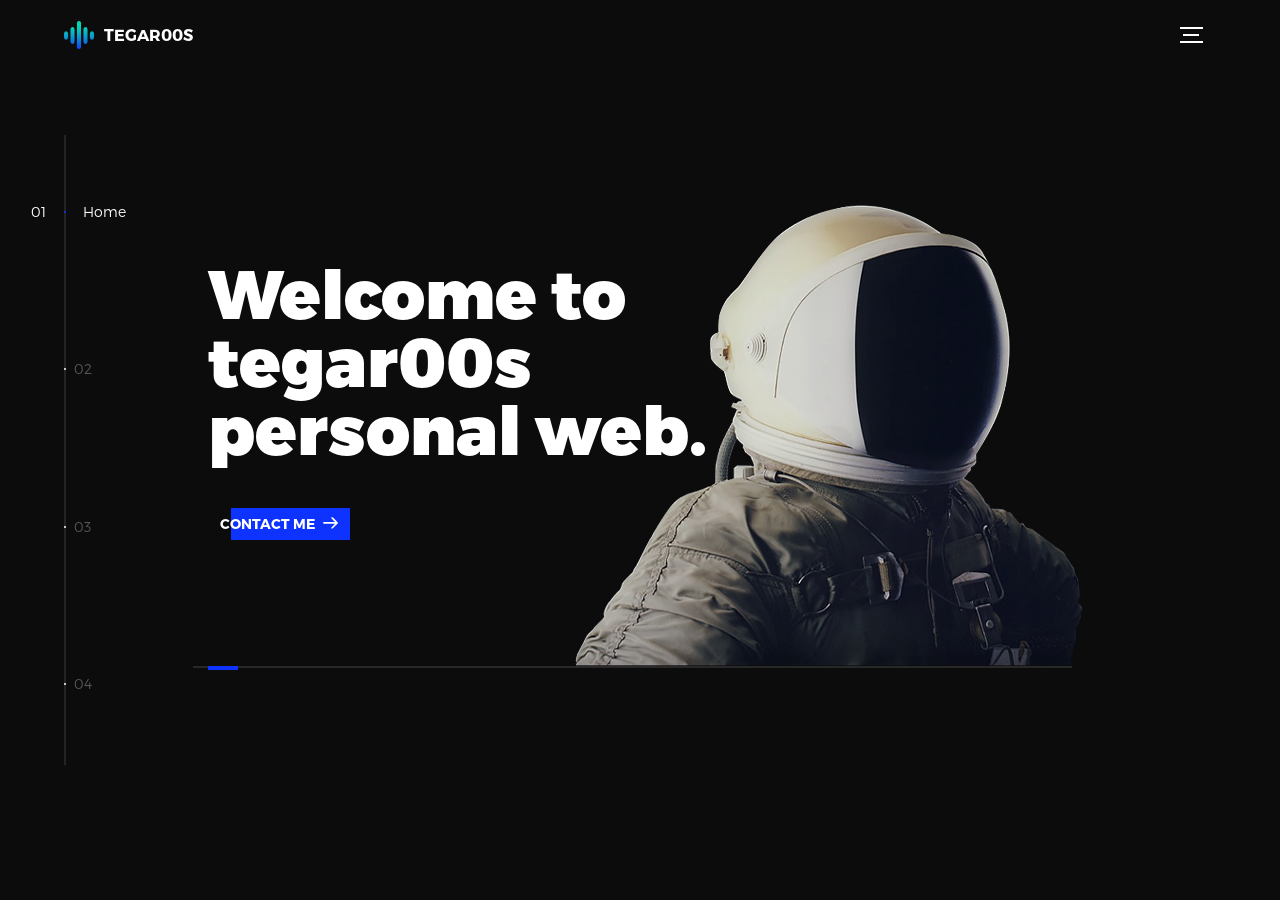
==== index.html @ 91a23f1c "fourth commit" ====
<!DOCTYPE html>
<html lang="en">
<head>
  <title>Tegar</title>
  <meta charset="utf-8">
  <meta name="viewport" content="width=device-width, initial-scale=1">
  <meta http-equiv="X-UA-Compatible" content="IE=edge">
  <meta name="description" content="HTML5 website template">
  <meta name="keywords" content="global, template, html, sass, jquery">
  <meta name="author" content="Bucky Maler">
  <link rel="stylesheet" href="assets/css/main.css">
</head>
<body>

<!-- notification for small viewports and landscape oriented smartphones -->
<div class="device-notification">
  <a class="device-notification--logo" href="#0">
    <img src="assets/img/logo.png" alt="Global">
    <p>tegar00s</p>
  </a>
  <p class="device-notification--message">This page will good showed if you orient your device to portrait or find a larger screen. You won't be disappointed.</p>
</div>

<div class="perspective effect-rotate-left">
  <div class="container"><div class="outer-nav--return"></div>
    <div id="viewport" class="l-viewport">
      <div class="l-wrapper">
        <header class="header">
          <a class="header--logo" href="#0">
            <img src="assets/img/logo.png" alt="Global">
            <p>tegar00s</p>
          </a>
          <div class="header--nav-toggle">
            <span></span>
          </div>
        </header>
        <nav class="l-side-nav">
          <ul class="side-nav">
            <li class="is-active"><span>Home</span></li>
            <li><span>About</span></li>
            <li><span>Portofoio</span></li>
            <li><span>Contact</span></li>
          </ul>
        </nav>
        <ul class="l-main-content main-content">
          <li class="l-section section section--is-active">
            <div class="intro">
              <div class="intro--banner">
                <h1>Welcome to<br>tegar00s<br>personal web.</h1>
                <button class="cta">Contact me
                  <svg version="1.1" id="Layer_1" xmlns="http://www.w3.org/2000/svg" xmlns:xlink="http://www.w3.org/1999/xlink" x="0px" y="0px" viewBox="0 0 150 118" style="enable-background:new 0 0 150 118;" xml:space="preserve">
                  <g transform="translate(0.000000,118.000000) scale(0.100000,-0.100000)">
                    <path d="M870,1167c-34-17-55-57-46-90c3-15,81-100,194-211l187-185l-565-1c-431,0-571-3-590-13c-55-28-64-94-18-137c21-20,33-20,597-20h575l-192-193C800,103,794,94,849,39c20-20,39-29,61-29c28,0,63,30,298,262c147,144,272,271,279,282c30,51,23,60-219,304C947,1180,926,1196,870,1167z"/>
                  </g>
                  </svg>
                  <span class="btn-background"></span>
                </button>
                <img src="assets/img/introduction-visual.png" alt="Welcome">
              </div>
            </div>
          </li>

          <li class="l-section section">
            <div class="about">
              <div class="about--banner">
                <h2>About Me</h2>
                <p>Hi 👋 <br>My Name is Tegar Sukma Hendrana<br>a fresh graduate and IT enthusiast<br>Now I'm in my first year as a Core Banking Operation in the Digital Banking Development and Operations division of a banking company<br>Here My qualifications:<br>▫️Python Programming for data<br>▫️SQL<br>▫️Linux System Administration<br>▫️Cloud Administration</p>
                <a href="https://www.linkedin.com/in/tegarsukmah/">Career Track
                  <span>
                    <svg version="1.1" id="Layer_1" xmlns="http://www.w3.org/2000/svg" xmlns:xlink="http://www.w3.org/1999/xlink" x="0px" y="0px" viewBox="0 0 150 118" style="enable-background:new 0 0 150 118;" xml:space="preserve">
                    <g transform="translate(0.000000,118.000000) scale(0.100000,-0.100000)">
                      <path d="M870,1167c-34-17-55-57-46-90c3-15,81-100,194-211l187-185l-565-1c-431,0-571-3-590-13c-55-28-64-94-18-137c21-20,33-20,597-20h575l-192-193C800,103,794,94,849,39c20-20,39-29,61-29c28,0,63,30,298,262c147,144,272,271,279,282c30,51,23,60-219,304C947,1180,926,1196,870,1167z"/>
                    </g>
                    </svg>
                  </span>
                </a>
                <img src="assets/img/about_me_1.PNG" width="545px" height="816px" alt="About Us">
              </div>
              <div class="about--options">
                <a href="#0">
                  <h3>Core Banking Operation at Digital Banking Development & Operations BRI</h3>
                </a>
              </div>
            </div>
          </li>

          <li class="l-section section">
            <div class="work">
              <h2>Portofolio</h2>
              <div class="work--lockup">
                <ul class="slider">
                  <li class="slider--item slider--item-left">
                    <a href="https://github.com/tegar00s">
                      <div class="slider--item-image">
                        <img src="assets/img/github.png" alt="Victory">
                      </div>
                      <p class="slider--item-title">Github</p>
                      <p class="slider--item-description">"Repositori source code."</p>
                    </a>
                  </li>
                  <li class="slider--item slider--item-center">
                    <a href="https://medium.com/@tegarshndrn">
                      <div class="slider--item-image">
                        <img src="assets/img/medium.jpg" alt="Metiew and Smith">
                      </div>
                      <p class="slider--item-title">Medium</p>
                      <p class="slider--item-description">"Personal blog."</p>
                    </a>
                  </li>
                  <li class="slider--item slider--item-right">
                    <a href="https://garuda.kemdikbud.go.id/documents/detail/3093199">
                      <div class="slider--item-image">
                        <img src="assets/img/garba_1.jpg" alt="Alex Nowak">
                      </div>
                      <p class="slider--item-title">Jurnal Ilmiah</p>
                      <p class="slider--item-description">"Karya Tulis."</p>
                    </a>
                  </li>
                </ul>
                <div class="slider--prev">
                  <svg version="1.1" id="Layer_1" xmlns="http://www.w3.org/2000/svg" xmlns:xlink="http://www.w3.org/1999/xlink" x="0px" y="0px"
                  viewBox="0 0 150 118" style="enable-background:new 0 0 150 118;" xml:space="preserve">
                  <g transform="translate(0.000000,118.000000) scale(0.100000,-0.100000)">
                    <path d="M561,1169C525,1155,10,640,3,612c-3-13,1-36,8-52c8-15,134-145,281-289C527,41,562,10,590,10c22,0,41,9,61,29
                    c55,55,49,64-163,278L296,510h575c564,0,576,0,597,20c46,43,37,109-18,137c-19,10-159,13-590,13l-565,1l182,180
                    c101,99,187,188,193,199c16,30,12,57-12,84C631,1174,595,1183,561,1169z"/>
                  </g>
                  </svg>
                </div>
                <div class="slider--next">
                  <svg version="1.1" id="Layer_1" xmlns="http://www.w3.org/2000/svg" xmlns:xlink="http://www.w3.org/1999/xlink" x="0px" y="0px" viewBox="0 0 150 118" style="enable-background:new 0 0 150 118;" xml:space="preserve">
                  <g transform="translate(0.000000,118.000000) scale(0.100000,-0.100000)">
                    <path d="M870,1167c-34-17-55-57-46-90c3-15,81-100,194-211l187-185l-565-1c-431,0-571-3-590-13c-55-28-64-94-18-137c21-20,33-20,597-20h575l-192-193C800,103,794,94,849,39c20-20,39-29,61-29c28,0,63,30,298,262c147,144,272,271,279,282c30,51,23,60-219,304C947,1180,926,1196,870,1167z"/>
                  </g>
                  </svg>
                </div>
              </div>
            </div>
          </li>

          <li class="l-section section">
            <div class="contact">
              <div class="contact--lockup">
                <div class="modal">
                  <div class="modal--information">
                    <p>Jakarta, Indonesia</p>
                  </div>
                  <ul class="modal--options">
                    <li><a href="mailto:ouremail@gmail.com">Email</a></li>
                    <li><a href="#0">linkedin</a></li>
                    <li><a href="#0">WhatsApp</a></li>

                  </ul>
                </div>
              </div>
            </div>
          </li>

        </ul>
      </div>
    </div>
  </div>
  <ul class="outer-nav">
    <li class="is-active">Home</li>
    <li>About</li>
    <li>Portofolio</li>
    <li>Contact</li>
  </ul>
</div>

<script src="https://ajax.googleapis.com/ajax/libs/jquery/2.2.4/jquery.min.js"></script>
<script>window.jQuery || document.write('<script src="assets/js/vendor/jquery-2.2.4.min.js"><\/script>')</script>
<script src="assets/js/functions-min.js"></script>
</body>
</html>
---- assets/css/main.css ----
@font-face{font-family:'Montserrat';src:url("fonts/Montserrat-Black.eot");src:local("☺"),url("fonts/Montserrat-Black.woff") format("woff"),url("fonts/Montserrat-Black.ttf") format("truetype"),url("fonts/Montserrat-Black.svg") format("svg");font-weight:900;font-style:normal}@font-face{font-family:'Montserrat';src:url("fonts/Montserrat-Bold.eot");src:local("☺"),url("fonts/Montserrat-Bold.woff") format("woff"),url("fonts/Montserrat-Bold.ttf") format("truetype"),url("fonts/Montserrat-Bold.svg") format("svg");font-weight:700;font-style:normal}@font-face{font-family:'Montserrat';src:url("fonts/Montserrat-Regular.eot");src:local("☺"),url("fonts/Montserrat-Regular.woff") format("woff"),url("fonts/Montserrat-Regular.ttf") format("truetype"),url("fonts/Montserrat-Regular.svg") format("svg");font-weight:400;font-style:normal}@font-face{font-family:'Montserrat';src:url("fonts/Montserrat-Light.eot");src:local("☺"),url("fonts/Montserrat-Light.woff") format("woff"),url("fonts/Montserrat-Light.ttf") format("truetype"),url("fonts/Montserrat-Light.svg") format("svg");font-weight:300;font-style:normal}/*! normalize.css v3.0.2 | MIT License | git.io/normalize */html{font-family:sans-serif;-ms-text-size-adjust:100%;-webkit-text-size-adjust:100%}body{margin:0}article,aside,details,figcaption,figure,footer,header,hgroup,main,menu,nav,section,summary{display:block}audio,canvas,progress,video{display:inline-block;vertical-align:baseline}audio:not([controls]){display:none;height:0}[hidden],template{display:none}a{background-color:transparent}a:active,a:hover{outline:0}abbr[title]{border-bottom:1px dotted}b,strong{font-weight:bold}dfn{font-style:italic}h1{font-size:2em;margin:0.67em 0}mark{background:#ff0;color:#000}small{font-size:80%}sub,sup{font-size:75%;line-height:0;position:relative;vertical-align:baseline}sup{top:-0.5em}sub{bottom:-0.25em}img{border:0}svg:not(:root){overflow:hidden}figure{margin:1em 40px}hr{box-sizing:content-box;height:0}pre{overflow:auto}code,kbd,pre,samp{font-family:monospace, monospace;font-size:1em}button,input,optgroup,select,textarea{color:inherit;font:inherit;margin:0}button{overflow:visible}button,select{text-transform:none}button,html input[type="button"],input[type="reset"],input[type="submit"]{-webkit-appearance:button;cursor:pointer}button[disabled],html input[disabled]{cursor:default}button::-moz-focus-inner,input::-moz-focus-inner{border:0;padding:0}input{line-height:normal}input[type="checkbox"],input[type="radio"]{box-sizing:border-box;padding:0}input[type="number"]::-webkit-inner-spin-button,input[type="number"]::-webkit-outer-spin-button{height:auto}input[type="search"]{-webkit-appearance:textfield;box-sizing:content-box}input[type="search"]::-webkit-search-cancel-button,input[type="search"]::-webkit-search-decoration{-webkit-appearance:none}fieldset{border:1px solid #c0c0c0;margin:0 2px;padding:0.35em 0.625em 0.75em}legend{border:0;padding:0}textarea{overflow:auto}optgroup{font-weight:bold}table{border-collapse:collapse;border-spacing:0}td,th{padding:0}::-moz-selection{background:#FFF498}::selection{background:#FFF498}::-moz-selection{background:#FFF498}img::-moz-selection{background:transparent}img::selection{background:transparent}img::-moz-selection{background:transparent}body{-webkit-tap-highlight-color:#FFF498}body{background-color:#0c0c0c;font-size:14px;line-height:1.6;font-family:"Montserrat",sans-serif;color:#fff;-webkit-font-smoothing:antialiased;-webkit-text-size-adjust:100%}.l-viewport{position:relative;width:100%;height:100vh;box-shadow:0 0 45px 5px rgba(0,0,0,0.85);overflow:hidden}.l-wrapper{position:relative;width:1440px;max-width:90%;height:100%;margin:0 auto}.l-side-nav{position:absolute;left:0;display:-webkit-box;display:-webkit-flex;display:-ms-flexbox;display:flex;height:100%;-webkit-box-align:center;-webkit-align-items:center;-ms-flex-align:center;align-items:center}.l-side-nav::before{content:"";position:absolute;top:50%;left:0;-webkit-transform:translateY(-50%);transform:translateY(-50%);width:2px;height:70%;max-height:750px;background-color:#555;opacity:.35;z-index:10}@media (max-width: 1180px){.l-side-nav{display:none}}.l-main-content{position:relative;width:100%;height:100%;margin:0;padding:0;list-style:none}.l-section{position:absolute;width:100%;height:100%}.device-notification{display:none;position:fixed;top:0;left:0;width:100%;height:100%;-webkit-box-orient:vertical;-webkit-box-direction:normal;-webkit-flex-direction:column;-ms-flex-direction:column;flex-direction:column;-webkit-box-align:center;-webkit-align-items:center;-ms-flex-align:center;-ms-grid-row-align:center;align-items:center;-webkit-box-pack:center;-webkit-justify-content:center;-ms-flex-pack:center;justify-content:center;background-color:#0c0c0c;z-index:12}.device-notification--logo{display:-webkit-box;display:-webkit-flex;display:-ms-flexbox;display:flex;-webkit-box-align:center;-webkit-align-items:center;-ms-flex-align:center;align-items:center;text-decoration:none;color:#fff}.device-notification--logo p{margin:0 0 0 10px;font-size:16px;font-weight:700;text-transform:uppercase}.device-notification--message{width:70%;margin:30px 0 0 0;font-weight:700;text-align:center}@media (max-width: 767px) and (min-width: 601px) and (max-height: 680px){.device-notification{display:-webkit-box;display:-webkit-flex;display:-ms-flexbox;display:flex}}@media (max-width: 600px) and (min-width: 480px) and (max-height: 580px){.device-notification{display:-webkit-box;display:-webkit-flex;display:-ms-flexbox;display:flex}}@media (max-width: 736px) and (min-width: 360px) and (orientation: landscape){.device-notification{display:-webkit-box;display:-webkit-flex;display:-ms-flexbox;display:flex}}@media(max-width: 359px){.device-notification{display:-webkit-box;display:-webkit-flex;display:-ms-flexbox;display:flex}}.section{opacity:0;visibility:hidden;-webkit-transition:opacity .4s ease-in-out,visibility 0s .4s;transition:opacity .4s ease-in-out,visibility 0s .4s}.section--is-active{opacity:1;visibility:visible;z-index:1;-webkit-transition:opacity .4s ease-in-out .4s;transition:opacity .4s ease-in-out .4s}.section--next{-webkit-transform:translateY(-45px);transform:translateY(-45px);-webkit-transition:-webkit-transform .4s ease-in-out;transition:-webkit-transform .4s ease-in-out;transition:transform .4s ease-in-out;transition:transform .4s ease-in-out, -webkit-transform .4s ease-in-out}.section--prev{-webkit-transform:translateY(45px);transform:translateY(45px);-webkit-transition:-webkit-transform .4s ease-in-out;transition:-webkit-transform .4s ease-in-out;transition:transform .4s ease-in-out;transition:transform .4s ease-in-out, -webkit-transform .4s ease-in-out}.header{position:absolute;top:0;left:0;display:-webkit-box;display:-webkit-flex;display:-ms-flexbox;display:flex;width:100%;height:70px;-webkit-box-align:center;-webkit-align-items:center;-ms-flex-align:center;align-items:center;-webkit-box-pack:justify;-webkit-justify-content:space-between;-ms-flex-pack:justify;justify-content:space-between;z-index:10}.header--logo{display:-webkit-box;display:-webkit-flex;display:-ms-flexbox;display:flex;-webkit-box-align:center;-webkit-align-items:center;-ms-flex-align:center;align-items:center;text-decoration:none;color:#fff}.header--logo p{margin:0 0 0 10px;font-size:16px;font-weight:700;text-transform:uppercase}.header--nav-toggle{display:-webkit-box;display:-webkit-flex;display:-ms-flexbox;display:flex;width:50px;height:50px;-webkit-box-orient:vertical;-webkit-box-direction:normal;-webkit-flex-direction:column;-ms-flex-direction:column;flex-direction:column;-webkit-box-align:center;-webkit-align-items:center;-ms-flex-align:center;align-items:center;-webkit-box-pack:center;-webkit-justify-content:center;-ms-flex-pack:center;justify-content:center;cursor:pointer}.header--nav-toggle span,.header--nav-toggle::before,.header--nav-toggle::after{content:"";position:relative;width:16px;height:2px;background-color:#fff}.header--nav-toggle::before{bottom:5px;width:23px}.header--nav-toggle::after{top:5px;width:23px}.header--cta{position:absolute;top:50%;left:50%;-webkit-transform:translate(-50%, -50%);transform:translate(-50%, -50%);padding:0 20px;line-height:30px;text-decoration:none;color:#fff;font-weight:700;text-transform:uppercase;background-color:#0f33ff;border:none;opacity:0;visibility:hidden;-webkit-transition:opacity .4s ease-in-out,visibility 0s .4s;transition:opacity .4s ease-in-out,visibility 0s .4s}.header--cta:focus{outline:none}.header--cta.is-active{opacity:1;visibility:visible;-webkit-transition:opacity .4s ease-in-out .4s;transition:opacity .4s ease-in-out .4s}@media (max-width: 767px){.header--cta{display:none}}.side-nav{position:relative;display:-webkit-box;display:-webkit-flex;display:-ms-flexbox;display:flex;width:100px;height:70%;max-height:750px;-webkit-box-orient:vertical;-webkit-box-direction:normal;-webkit-flex-direction:column;-ms-flex-direction:column;flex-direction:column;-webkit-justify-content:space-around;-ms-flex-pack:distribute;justify-content:space-around;margin:0;padding:0;list-style-position:inside;z-index:10}.side-nav>li{position:relative;top:-5px;color:#fff;font-size:6px;cursor:pointer}.side-nav>li span{position:relative;top:3px;left:10px;color:#fff;font-size:14px;font-weight:300;opacity:0;visibility:hidden}.side-nav>li::before{position:absolute;top:3px;left:10px;color:#555;font-size:14px;font-weight:300}.side-nav li:nth-child(1)::before{content:"01"}.side-nav li:nth-child(2)::before{content:"02"}.side-nav li:nth-child(3)::before{content:"03"}.side-nav li:nth-child(4)::before{content:"04"}.side-nav li:nth-child(5)::before{content:"05"}.side-nav li.is-active{color:#0f33ff;-webkit-transition:color .4s ease-in-out;transition:color .4s ease-in-out}.side-nav li.is-active span{opacity:1;visibility:visible;-webkit-transition:opacity .4s ease-in-out;transition:opacity .4s ease-in-out}.side-nav li.is-active::before{left:-33px;color:#fff}.intro{position:relative;display:-webkit-box;display:-webkit-flex;display:-ms-flexbox;display:flex;width:900px;max-width:75%;height:100%;-webkit-box-orient:vertical;-webkit-box-direction:normal;-webkit-flex-direction:column;-ms-flex-direction:column;flex-direction:column;-webkit-box-pack:center;-webkit-justify-content:center;-ms-flex-pack:center;justify-content:center;margin:0 auto}@media (max-width: 1180px){.intro{max-width:100%}}.intro--banner{position:relative;height:475px}.intro--banner::before{content:"";position:absolute;bottom:20px;left:-15px;right:0;height:2px;background-color:#282828}.intro--banner::after{content:"";position:absolute;bottom:18px;left:0;width:30px;height:4px;background-color:#0f33ff}.intro--banner h1{position:relative;font-size:68px;font-weight:900;line-height:1;z-index:1}.intro--banner button{position:relative;padding:5px 17px 5px 12px;font-weight:700;text-transform:uppercase;background-color:transparent;border:none}.intro--banner button .btn-background{position:absolute;top:0;left:23px;right:0;height:100%;background-color:#0f33ff;z-index:-1;-webkit-transition:left .2s ease-in-out;transition:left .2s ease-in-out}.intro--banner button:hover .btn-background{left:0}.intro--banner button:focus{outline:none}.intro--banner button svg{position:relative;left:5px;width:15px;fill:#fff}.intro--banner img{position:absolute;bottom:21px;right:-12px}.intro--options{display:-webkit-box;display:-webkit-flex;display:-ms-flexbox;display:flex;-webkit-box-pack:justify;-webkit-justify-content:space-between;-ms-flex-pack:justify;justify-content:space-between;margin:0;padding:0;list-style:none}.intro--options>a{max-width:250px;text-decoration:none;color:#282828;-webkit-transition:color .2s ease-in-out;transition:color .2s ease-in-out}.intro--options>a:hover{color:#fff}.intro--options h3{font-size:16px;text-transform:uppercase}.intro--options p{margin-bottom:0}@media (max-width: 900px){.intro--banner{height:380px}.intro--banner h1{font-size:55px}.intro--banner img{width:430px}.intro--options>a{margin-right:30px}.intro--options>a:last-child{margin-right:0}}@media (max-width: 767px){.intro--banner{height:305px}.intro--banner h1{font-size:44px}.intro--banner img{width:330px}.intro--options{display:block}.intro--options>a{display:block;max-width:100%;margin:0 0 30px 0}.intro--options>a:last-child{margin-bottom:0}}@media (max-width: 600px){.intro--banner{height:360px}.intro--banner h1{font-size:55px}.intro--banner img{display:none}}@media (max-width: 600px) and (max-height: 750px){.intro--banner{height:auto}.intro--banner::before,.intro--banner::after{display:none}.intro--banner h1{margin-top:0}.intro--options{display:none}}.work{position:relative;display:-webkit-box;display:-webkit-flex;display:-ms-flexbox;display:flex;width:960px;max-width:80%;height:100%;-webkit-box-orient:vertical;-webkit-box-direction:normal;-webkit-flex-direction:column;-ms-flex-direction:column;flex-direction:column;-webkit-box-pack:center;-webkit-justify-content:center;-ms-flex-pack:center;justify-content:center;margin:0 auto}@media (max-width: 1180px){.work{max-width:100%}}.work h2{margin:0 0 20px 0;font-size:30px;text-align:center}.work--lockup{position:relative}.work--lockup .slider{position:relative;display:-webkit-box;display:-webkit-flex;display:-ms-flexbox;display:flex;width:80%;margin:0 auto;padding:0;list-style:none}.work--lockup .slider--item{position:absolute;display:none;text-align:center}.work--lockup .slider--item a{text-decoration:none;color:#858585}.work--lockup .slider--item-title{margin-top:10px;font-size:12px;font-weight:700;text-transform:uppercase}.work--lockup .slider--item-description{display:none;max-width:250px;margin:0 auto}.work--lockup .slider--item-image{width:150px;height:150px;margin:0 auto;border-radius:50%;overflow:hidden}.work--lockup .slider--item-image img{width:100%}.work--lockup .slider--item-left{top:50%;left:0;-webkit-transform:translateY(-50%);transform:translateY(-50%);display:block}.work--lockup .slider--item-right{top:50%;right:0;-webkit-transform:translateY(-50%);transform:translateY(-50%);display:block}.work--lockup .slider--item-center{position:relative;top:30px;left:50%;-webkit-transform:translateX(-50%);transform:translateX(-50%);display:block}.work--lockup .slider--item-center a{color:#fff}.work--lockup .slider--item-center .slider--item-title{margin-top:25px;font-size:16px}.work--lockup .slider--item-center .slider--item-description{display:block}.work--lockup .slider--item-center .slider--item-image{width:300px;height:300px}.work--lockup .slider--next,.work--lockup .slider--prev{position:absolute;top:160px;display:-webkit-box;display:-webkit-flex;display:-ms-flexbox;display:flex;width:50px;height:50px;-webkit-box-align:center;-webkit-align-items:center;-ms-flex-align:center;align-items:center;-webkit-box-pack:center;-webkit-justify-content:center;-ms-flex-pack:center;justify-content:center;background-color:#282828;border-radius:50%;cursor:pointer}.work--lockup .slider--next svg,.work--lockup .slider--prev svg{width:20px;fill:#fff}.work--lockup .slider--next{right:0}.work--lockup .slider--prev{left:0}@media (max-width: 900px){.work--lockup .slider--item-image{width:120px;height:120px}.work--lockup .slider--item-center .slider--item-image{width:240px;height:240px}.work--lockup .slider--next,.work--lockup .slider--prev{top:130px}}@media (max-width: 767px){.work--lockup .slider{width:75%}.work--lockup .slider--item-image{width:90px;height:90px}.work--lockup .slider--item-center .slider--item-image{width:190px;height:190px}.work--lockup .slider--next,.work--lockup .slider--prev{top:105px}}@media (max-width: 600px){.work--lockup .slider{width:auto}.work--lockup .slider--item-left,.work--lockup .slider--item-right{display:none}}.about{position:relative;display:-webkit-box;display:-webkit-flex;display:-ms-flexbox;display:flex;width:900px;max-width:75%;height:100%;-webkit-box-orient:vertical;-webkit-box-direction:normal;-webkit-flex-direction:column;-ms-flex-direction:column;flex-direction:column;-webkit-box-pack:center;-webkit-justify-content:center;-ms-flex-pack:center;justify-content:center;margin:0 auto}@media (max-width: 1180px){.about{max-width:100%}}.about--banner{position:relative;height:475px}.about--banner::before{content:"";position:absolute;top:20px;left:200px;-webkit-transform:rotate(-25deg);transform:rotate(-25deg);border:5px solid #6d707e;border-right-color:transparent;border-bottom-color:transparent}.about--banner::after{content:"";position:absolute;top:75px;left:400px;-webkit-transform:rotate(45deg);transform:rotate(45deg);width:10px;height:10px;background-color:#6d707e}.about--banner h2{position:relative;margin-top:35px;font-size:68px;font-weight:900;line-height:1;z-index:1}.about--banner h2::before{content:"";position:absolute;top:60px;left:268px;width:30px;height:30px;background-color:#6d707e;border-radius:50%}.about--banner h2::after{content:"";position:absolute;top:255px;left:255px;width:10px;height:10px;background-color:#6d707e}.about--banner a{padding:5px 17px 5px 0;text-decoration:none;color:#fff;font-weight:700;text-transform:uppercase;background-color:transparent}.about--banner a:hover svg{left:10px}.about--banner a svg{position:relative;left:5px;width:15px;fill:#fff;-webkit-transition:left .2s ease-in-out;transition:left .2s ease-in-out}.about--banner img{position:absolute;bottom:-100px;right:-60px}.about--options{display:-webkit-box;display:-webkit-flex;display:-ms-flexbox;display:flex;max-width:1200px;-webkit-box-pack:justify;-webkit-justify-content:space-between;-ms-flex-pack:justify;justify-content:space-between;margin:0;padding:0;list-style:none}.about--options>a{position:relative;width:180px;height:90px;text-decoration:none;color:#fff;border:5px solid #6d707e;background-position:center;background-size:cover;background-repeat:no-repeat}.about--options>a:nth-child(1){background-image:url("../img/me_at_ddb_1.jpeg")}.about--options>a:hover h3{bottom:-90px}.about--options h3{position:absolute;bottom:-100px;left:0px;font-size:15px;text-transform:none;-webkit-transition:bottom .2s ease-in-out,left .2s ease-in-out;transition:bottom .2s ease-in-out,left .2s ease-in-out}@media (max-width: 767px){.about--banner{height:305px}.about--banner::before{top:0;left:125px}.about--banner::after{top:35px;left:260px}.about--banner h2{margin-top:10px;font-size:44px}.about--banner h2::before{top:28px;left:168px}.about--banner h2::after{top:163px;left:163px}.about--banner img{width:315px}}@media (max-width: 600px){.about--banner{height:auto}.about--banner::before{left:20px}.about--banner::after{left:310px}.about--banner h2{margin-top:0;font-size:55px}.about--banner h2::before{top:43px;left:214px}.about--banner h2::after{top:205px;left:205px}.about--banner img{display:none}.about--options{display:none}}.contact{position:fixed;top:0;left:0;width:100%;height:100%;background-color:url("../img/contact-visual.png");background-position:center;background-size:cover;background-repeat:no-repeat}.contact--lockup{position:relative;display:-webkit-box;display:-webkit-flex;display:-ms-flexbox;display:flex;width:900px;max-width:75%;height:100%;-webkit-box-align:center;-webkit-align-items:center;-ms-flex-align:center;align-items:center;-webkit-box-pack:end;-webkit-justify-content:flex-end;-ms-flex-pack:end;justify-content:flex-end;margin:0 auto}@media (max-width: 1180px){.contact--lockup{max-width:90%}}@media (max-width: 767px){.contact--lockup{-webkit-box-pack:center;-webkit-justify-content:center;-ms-flex-pack:center;justify-content:center}}.contact--lockup .modal{padding:45px 45px;text-align:center;background-color:#0c0c0c;box-shadow:0 0 30px 0 rgba(0,0,0,0.75)}.contact--lockup .modal--information p,.contact--lockup .modal--information a{display:block;margin:14px 0;text-decoration:none;color:#fff;font-weight:700}.contact--lockup .modal--information p{margin-top:0}.contact--lockup .modal--options{margin:0;padding:0;list-style:none}.contact--lockup .modal--options>li{width:130px;margin:0 auto 25px auto}.contact--lockup .modal--options li:nth-child(1){background-color:#1769ff}.contact--lockup .modal--options li:nth-child(2){background-color:#5f575a}.contact--lockup .modal--options li:nth-child(3){margin-bottom:0;background-color:#5f575a;text-transform:uppercase}.contact--lockup .modal--options a{display:block;width:100%;padding:8px 0;text-decoration:none;color:#fff;font-weight:700}.hire{position:relative;display:-webkit-box;display:-webkit-flex;display:-ms-flexbox;display:flex;width:700px;max-width:75%;height:100%;-webkit-box-orient:vertical;-webkit-box-direction:normal;-webkit-flex-direction:column;-ms-flex-direction:column;flex-direction:column;-webkit-box-pack:center;-webkit-justify-content:center;-ms-flex-pack:center;justify-content:center;margin:0 auto}@media (max-width: 1180px){.hire{max-width:100%}}.hire h2{margin:0 0 20px 0;font-size:30px;text-align:center}.work-request{display:-webkit-box;display:-webkit-flex;display:-ms-flexbox;display:flex;width:100%;-webkit-box-orient:vertical;-webkit-box-direction:normal;-webkit-flex-direction:column;-ms-flex-direction:column;flex-direction:column;-webkit-box-align:center;-webkit-align-items:center;-ms-flex-align:center;align-items:center;color:#fff}.work-request input[type="submit"]{width:400px;max-width:100%;line-height:50px;font-size:16px;font-weight:700;text-transform:uppercase;background-color:#0f33ff;border:none;border-radius:0}.work-request input[type="submit"]:focus{outline:none}.work-request--options{display:-webkit-box;display:-webkit-flex;display:-ms-flexbox;display:flex;width:100%;-webkit-box-orient:vertical;-webkit-box-direction:normal;-webkit-flex-direction:column;-ms-flex-direction:column;flex-direction:column;-webkit-box-align:center;-webkit-align-items:center;-ms-flex-align:center;align-items:center;margin:30px 0}.work-request--options .options-a{display:-webkit-box;display:-webkit-flex;display:-ms-flexbox;display:flex;width:100%;-webkit-box-pack:justify;-webkit-justify-content:space-between;-ms-flex-pack:justify;justify-content:space-between}.work-request--options .options-b{display:-webkit-box;display:-webkit-flex;display:-ms-flexbox;display:flex;width:72%;-webkit-flex-wrap:wrap;-ms-flex-wrap:wrap;flex-wrap:wrap;-webkit-justify-content:space-around;-ms-flex-pack:distribute;justify-content:space-around}.work-request--options label{display:block;width:200px;margin-bottom:30px;line-height:50px;font-size:16px;font-weight:700;text-align:center;border:2px solid #fff;cursor:pointer;-webkit-transition:background-color .2s ease-in-out,border-color .2s ease-in-out;transition:background-color .2s ease-in-out,border-color .2s ease-in-out}.work-request--options label svg{position:relative;left:-5px;width:0;fill:#fff;-webkit-transition:width .2s ease-in-out;transition:width .2s ease-in-out}.work-request--options input[type="checkbox"]{display:none}.work-request--options input[type="checkbox"]:checked+label{background-color:#0f33ff;border-color:#0f33ff}.work-request--options input[type="checkbox"]:checked+label svg{width:15px}.work-request--information{display:-webkit-box;display:-webkit-flex;display:-ms-flexbox;display:flex;width:100%;-webkit-box-pack:justify;-webkit-justify-content:space-between;-ms-flex-pack:justify;justify-content:space-between;margin-bottom:60px}.work-request--information .information-name,.work-request--information .information-email{position:relative;width:45%;height:50px;font-size:30px;font-weight:300}.work-request--information input[type="text"],.work-request--information input[type="email"]{width:100%;padding:0 0 5px 0;background-color:transparent;border:none;border-bottom:1px solid #fff;border-radius:0}.work-request--information input[type="text"]:focus,.work-request--information input[type="email"]:focus{outline:none;background-color:#0c0c0c}.work-request--information label{position:absolute;top:0;left:0;pointer-events:none;-webkit-transition:top .2s ease-in-out,font-size .2s ease-in-out;transition:top .2s ease-in-out,font-size .2s ease-in-out}.work-request--information input:focus+label,.work-request--information input.has-value+label{top:-15px;font-size:14px}@media (max-width: 767px){.work-request--options{-webkit-box-orient:horizontal;-webkit-box-direction:normal;-webkit-flex-direction:row;-ms-flex-direction:row;flex-direction:row;-webkit-justify-content:space-around;-ms-flex-pack:distribute;justify-content:space-around}.work-request--options .options-a,.work-request--options .options-b{display:block;width:auto}}@media (max-width: 600px){.work-request--options{margin:20px 0}}@media (max-width: 600px) and (max-width: 415px){.work-request--options{-webkit-box-pack:justify;-webkit-justify-content:space-between;-ms-flex-pack:justify;justify-content:space-between}}@media (max-width: 600px){.work-request--options label{width:150px;margin-bottom:15px;font-size:14px}.work-request--options input[type="checkbox"]:checked+label svg{width:12px}.work-request--information{margin-bottom:30px}.work-request--information .information-name,.work-request--information .information-email{height:40px;font-size:24px}}.perspective{position:relative;width:100%;height:100%;overflow:hidden}.perspective--modalview{position:fixed;-webkit-perspective:1500px;perspective:1500px}.container{position:relative;-webkit-transform:translateZ(0) translateX(0) rotateY(0deg);transform:translateZ(0) translateX(0) rotateY(0deg);min-height:100%;outline:30px solid #0f33ff;-webkit-transition:-webkit-transform .4s;transition:-webkit-transform .4s;transition:transform .4s;transition:transform .4s, -webkit-transform .4s}.modalview .container{position:absolute;width:100%;height:100%;overflow:hidden;-webkit-backface-visibility:hidden;backface-visibility:hidden}.effect-rotate-left .container{-webkit-transform-origin:0% 50%;transform-origin:0% 50%;-webkit-transition:-webkit-transform .4s;transition:-webkit-transform .4s;transition:transform .4s;transition:transform .4s, -webkit-transform .4s}.effect-rotate-left--animate .container{-webkit-transform:translateZ(-1800px) translateX(-50%) rotateY(45deg);transform:translateZ(-1800px) translateX(-50%) rotateY(45deg);outline:30px solid #0f33ff}.outer-nav{position:absolute;top:50%;left:55%;-webkit-transform:translateY(-50%);transform:translateY(-50%);-webkit-transform-style:preserve-3d;transform-style:preserve-3d;margin:0;padding:0;list-style:none;text-align:center;visibility:hidden;-webkit-transition:visibility 0s .2s;transition:visibility 0s .2s}.outer-nav.is-vis{visibility:visible}.outer-nav--return{position:absolute;top:0;left:0;width:100%;height:100%;display:none;cursor:pointer;z-index:11}.outer-nav--return.is-vis{display:block}.outer-nav>li{-webkit-transform-style:preserve-3d;transform-style:preserve-3d;-webkit-transform:translateX(350px) translateZ(-1000px);transform:translateX(350px) translateZ(-1000px);font-size:55px;font-weight:900;opacity:0;cursor:pointer;-webkit-transition:opacity .2s,-webkit-transform .2s;transition:opacity .2s,-webkit-transform .2s;transition:transform .2s,opacity .2s;transition:transform .2s,opacity .2s,-webkit-transform .2s}.outer-nav>li.is-vis{-webkit-transform:translateX(0) translateZ(0);transform:translateX(0) translateZ(0);opacity:1;-webkit-transition:opacity .4s,-webkit-transform .4s;transition:opacity .4s,-webkit-transform .4s;transition:transform .4s,opacity .4s;transition:transform .4s,opacity .4s,-webkit-transform .4s}.outer-nav>li::before{content:"";position:absolute;top:50%;left:50%;-webkit-transform:translate(-50%, -25%);transform:translate(-50%, -25%);width:110%;height:15px;opacity:0;background-color:#0f33ff}.outer-nav>li.is-active::before{opacity:1}@media (max-width: 767px){.outer-nav>li{font-size:44px}}@media (max-width: 600px){.outer-nav>li{font-size:34px}}.outer-nav li.is-vis:nth-child(2){-webkit-transition-delay:.04s;transition-delay:.04s}.outer-nav li.is-vis:nth-child(3){-webkit-transition-delay:.08s;transition-delay:.08s}.outer-nav li.is-vis:nth-child(4){-webkit-transition-delay:.12s;transition-delay:.12s}.outer-nav li.is-vis:nth-child(5){-webkit-transition-delay:.16s;transition-delay:.16s}
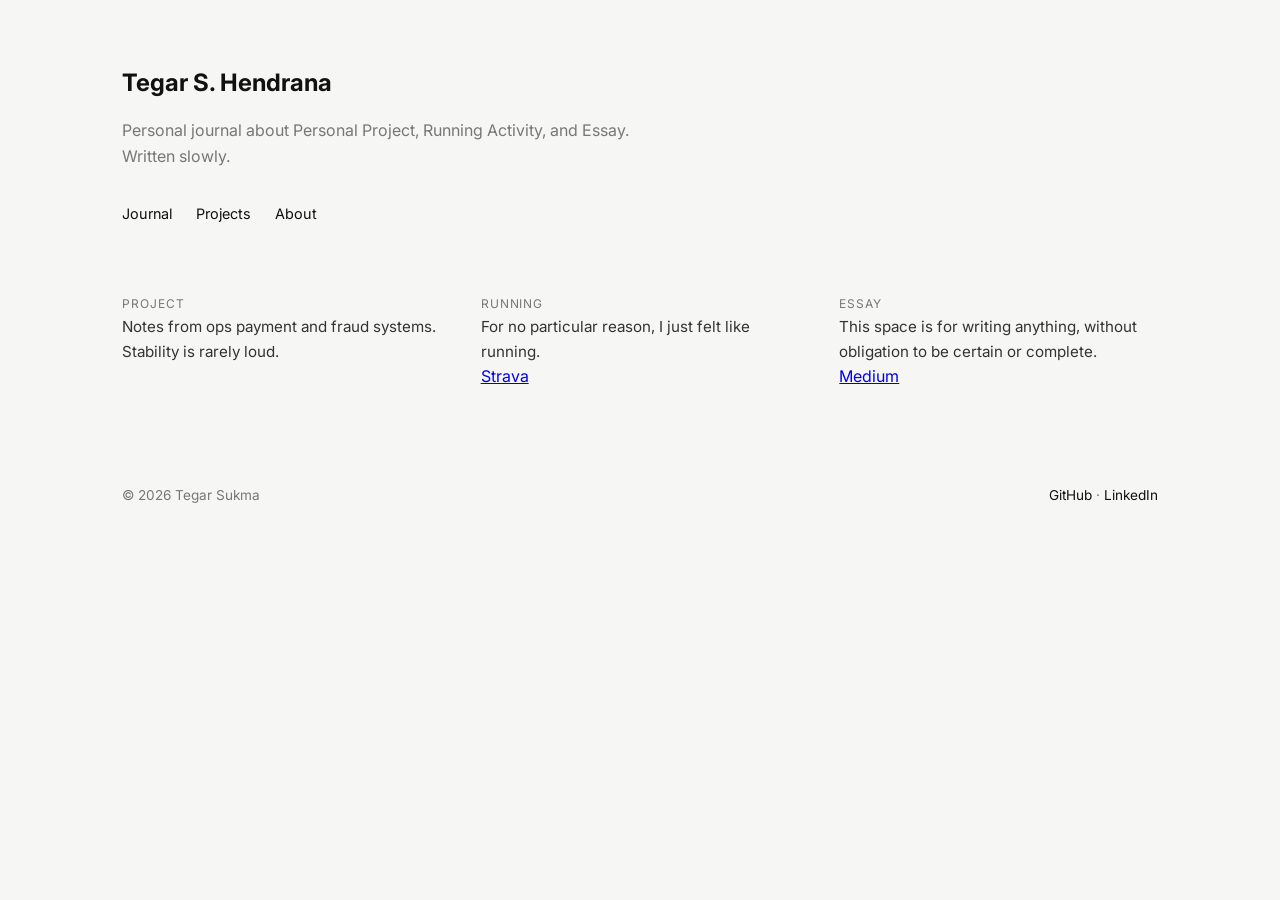
==== commit ac2f16fa: "Update design page" ====
--- a/index.html
+++ b/index.html
@@ -1,175 +1,166 @@
 <!DOCTYPE html>
 <html lang="en">
 <head>
-  <title>Tegar</title>
-  <meta charset="utf-8">
-  <meta name="viewport" content="width=device-width, initial-scale=1">
-  <meta http-equiv="X-UA-Compatible" content="IE=edge">
-  <meta name="description" content="HTML5 website template">
-  <meta name="keywords" content="global, template, html, sass, jquery">
-  <meta name="author" content="Bucky Maler">
-  <link rel="stylesheet" href="assets/css/main.css">
+  <meta charset="UTF-8" />
+  <meta name="viewport" content="width=device-width, initial-scale=1.0" />
+  <title>Tegar — Journal</title>
+  <link rel="preconnect" href="https://fonts.googleapis.com">
+  <link rel="preconnect" href="https://fonts.gstatic.com" crossorigin>
+  <link href="https://fonts.googleapis.com/css2?family=Inter:wght@300;400;600&family=Playfair+Display:wght@400;600&display=swap" rel="stylesheet">
+  <style>
+    :root {
+      --bg: #f6f6f4;
+      --fg: #111;
+      --muted: #777;
+      --accent: #000;
+    }
+
+    * {
+      box-sizing: border-box;
+      margin: 0;
+      padding: 0;
+    }
+
+    body {
+      font-family: Inter, system-ui, sans-serif;
+      background: var(--bg);
+      color: var(--fg);
+      line-height: 1.6;
+    }
+
+    header {
+      padding: 4rem 2rem 2rem;
+      max-width: 1100px;
+      margin: auto;
+    }
+
+    header h1 {
+      font-family: 'Playfair Display', serif;
+      font-size: 3rem;
+      font-weight: 600;
+      letter-spacing: -0.02em;
+    }
+
+    header p {
+      margin-top: 1rem;
+      color: var(--muted);
+      max-width: 520px;
+    }
+
+    nav {
+      margin-top: 2rem;
+      display: flex;
+      gap: 1.5rem;
+      font-size: 0.9rem;
+    }
+
+    nav a {
+      text-decoration: none;
+      color: var(--fg);
+      border-bottom: 1px solid transparent;
+    }
+
+    nav a:hover {
+      border-color: var(--fg);
+    }
+
+    main {
+      max-width: 1100px;
+      margin: auto;
+      padding: 2rem;
+      display: grid;
+      grid-template-columns: repeat(auto-fit, minmax(280px, 1fr));
+      gap: 2.5rem;
+    }
+
+    article {
+      background: transparent;
+    }
+
+    article span {
+      font-size: 0.75rem;
+      color: var(--muted);
+      letter-spacing: 0.08em;
+      text-transform: uppercase;
+    }
+
+    article h2 {
+      font-family: 'Playfair Display', serif;
+      font-size: 1.6rem;
+      margin: 0.6rem 0;
+    }
+
+    article p {
+      color: #333;
+      font-size: 0.95rem;
+    }
+
+    footer {
+      max-width: 1100px;
+      margin: 4rem auto 2rem;
+      padding: 0 2rem;
+      font-size: 0.85rem;
+      color: var(--muted);
+      display: flex;
+      justify-content: space-between;
+      flex-wrap: wrap;
+      gap: 1rem;
+    }
+
+    footer a {
+      color: var(--fg);
+      text-decoration: none;
+    }
+
+    footer a:hover {
+      text-decoration: underline;
+    }
+
+    @media (max-width: 600px) {
+      header h1 {
+        font-size: 2.2rem;
+      }
+    }
+  </style>
 </head>
 <body>
 
-<!-- notification for small viewports and landscape oriented smartphones -->
-<div class="device-notification">
-  <a class="device-notification--logo" href="#0">
-    <img src="assets/img/logo.png" alt="Global">
-    <p>tegar00s</p>
-  </a>
-  <p class="device-notification--message">This page will good showed if you orient your device to portrait or find a larger screen. You won't be disappointed.</p>
-</div>
+  <header>
+    <h2>Tegar S. Hendrana</h2>
+    <p>Personal journal about Personal Project, Running Activity, and Essay. Written slowly.</p>
+    <nav>
+      <a href="#">Journal</a>
+      <a href="#">Projects</a>
+      <a href="#">About</a>
+    </nav>
+  </header>
 
-<div class="perspective effect-rotate-left">
-  <div class="container"><div class="outer-nav--return"></div>
-    <div id="viewport" class="l-viewport">
-      <div class="l-wrapper">
-        <header class="header">
-          <a class="header--logo" href="#0">
-            <img src="assets/img/logo.png" alt="Global">
-            <p>tegar00s</p>
-          </a>
-          <div class="header--nav-toggle">
-            <span></span>
-          </div>
-        </header>
-        <nav class="l-side-nav">
-          <ul class="side-nav">
-            <li class="is-active"><span>Home</span></li>
-            <li><span>About</span></li>
-            <li><span>Portofoio</span></li>
-            <li><span>Contact</span></li>
-          </ul>
-        </nav>
-        <ul class="l-main-content main-content">
-          <li class="l-section section section--is-active">
-            <div class="intro">
-              <div class="intro--banner">
-                <h1>Welcome to<br>tegar00s<br>personal web.</h1>
-                <button class="cta">Contact me
-                  <svg version="1.1" id="Layer_1" xmlns="http://www.w3.org/2000/svg" xmlns:xlink="http://www.w3.org/1999/xlink" x="0px" y="0px" viewBox="0 0 150 118" style="enable-background:new 0 0 150 118;" xml:space="preserve">
-                  <g transform="translate(0.000000,118.000000) scale(0.100000,-0.100000)">
-                    <path d="M870,1167c-34-17-55-57-46-90c3-15,81-100,194-211l187-185l-565-1c-431,0-571-3-590-13c-55-28-64-94-18-137c21-20,33-20,597-20h575l-192-193C800,103,794,94,849,39c20-20,39-29,61-29c28,0,63,30,298,262c147,144,272,271,279,282c30,51,23,60-219,304C947,1180,926,1196,870,1167z"/>
-                  </g>
-                  </svg>
-                  <span class="btn-background"></span>
-                </button>
-                <img src="assets/img/introduction-visual.png" alt="Welcome">
-              </div>
-            </div>
-          </li>
+  <main>
+    <article>
+      <span>Project</span>
+      <p>Notes from ops payment and fraud systems. Stability is rarely loud.</p>
+    </article>
 
-          <li class="l-section section">
-            <div class="about">
-              <div class="about--banner">
-                <h2>About Me</h2>
-                <p>Hi 👋 <br>My Name is Tegar Sukma Hendrana<br>a fresh graduate and IT enthusiast<br>Now I'm in my first year as a Core Banking Operation in the Digital Banking Development and Operations division of a banking company<br>Here My qualifications:<br>▫️Python Programming for data<br>▫️SQL<br>▫️Linux System Administration<br>▫️Cloud Administration</p>
-                <a href="https://www.linkedin.com/in/tegarsukmah/">Career Track
-                  <span>
-                    <svg version="1.1" id="Layer_1" xmlns="http://www.w3.org/2000/svg" xmlns:xlink="http://www.w3.org/1999/xlink" x="0px" y="0px" viewBox="0 0 150 118" style="enable-background:new 0 0 150 118;" xml:space="preserve">
-                    <g transform="translate(0.000000,118.000000) scale(0.100000,-0.100000)">
-                      <path d="M870,1167c-34-17-55-57-46-90c3-15,81-100,194-211l187-185l-565-1c-431,0-571-3-590-13c-55-28-64-94-18-137c21-20,33-20,597-20h575l-192-193C800,103,794,94,849,39c20-20,39-29,61-29c28,0,63,30,298,262c147,144,272,271,279,282c30,51,23,60-219,304C947,1180,926,1196,870,1167z"/>
-                    </g>
-                    </svg>
-                  </span>
-                </a>
-                <img src="assets/img/about_me_1.PNG" width="545px" height="816px" alt="About Us">
-              </div>
-              <div class="about--options">
-                <a href="#0">
-                  <h3>Core Banking Operation at Digital Banking Development & Operations BRI</h3>
-                </a>
-              </div>
-            </div>
-          </li>
+    <article>
+      <span>Running</span>
+      <p>For no particular reason, I just felt like running.</p>
+      <a href="https://strava.app.link/UaxoAJURYZb">Strava</a>
+    </article>
 
-          <li class="l-section section">
-            <div class="work">
-              <h2>Portofolio</h2>
-              <div class="work--lockup">
-                <ul class="slider">
-                  <li class="slider--item slider--item-left">
-                    <a href="https://github.com/tegar00s">
-                      <div class="slider--item-image">
-                        <img src="assets/img/github.png" alt="Victory">
-                      </div>
-                      <p class="slider--item-title">Github</p>
-                      <p class="slider--item-description">"Repositori source code."</p>
-                    </a>
-                  </li>
-                  <li class="slider--item slider--item-center">
-                    <a href="https://medium.com/@tegarshndrn">
-                      <div class="slider--item-image">
-                        <img src="assets/img/medium.jpg" alt="Metiew and Smith">
-                      </div>
-                      <p class="slider--item-title">Medium</p>
-                      <p class="slider--item-description">"Personal blog."</p>
-                    </a>
-                  </li>
-                  <li class="slider--item slider--item-right">
-                    <a href="https://garuda.kemdikbud.go.id/documents/detail/3093199">
-                      <div class="slider--item-image">
-                        <img src="assets/img/garba_1.jpg" alt="Alex Nowak">
-                      </div>
-                      <p class="slider--item-title">Jurnal Ilmiah</p>
-                      <p class="slider--item-description">"Karya Tulis."</p>
-                    </a>
-                  </li>
-                </ul>
-                <div class="slider--prev">
-                  <svg version="1.1" id="Layer_1" xmlns="http://www.w3.org/2000/svg" xmlns:xlink="http://www.w3.org/1999/xlink" x="0px" y="0px"
-                  viewBox="0 0 150 118" style="enable-background:new 0 0 150 118;" xml:space="preserve">
-                  <g transform="translate(0.000000,118.000000) scale(0.100000,-0.100000)">
-                    <path d="M561,1169C525,1155,10,640,3,612c-3-13,1-36,8-52c8-15,134-145,281-289C527,41,562,10,590,10c22,0,41,9,61,29
-                    c55,55,49,64-163,278L296,510h575c564,0,576,0,597,20c46,43,37,109-18,137c-19,10-159,13-590,13l-565,1l182,180
-                    c101,99,187,188,193,199c16,30,12,57-12,84C631,1174,595,1183,561,1169z"/>
-                  </g>
-                  </svg>
-                </div>
-                <div class="slider--next">
-                  <svg version="1.1" id="Layer_1" xmlns="http://www.w3.org/2000/svg" xmlns:xlink="http://www.w3.org/1999/xlink" x="0px" y="0px" viewBox="0 0 150 118" style="enable-background:new 0 0 150 118;" xml:space="preserve">
-                  <g transform="translate(0.000000,118.000000) scale(0.100000,-0.100000)">
-                    <path d="M870,1167c-34-17-55-57-46-90c3-15,81-100,194-211l187-185l-565-1c-431,0-571-3-590-13c-55-28-64-94-18-137c21-20,33-20,597-20h575l-192-193C800,103,794,94,849,39c20-20,39-29,61-29c28,0,63,30,298,262c147,144,272,271,279,282c30,51,23,60-219,304C947,1180,926,1196,870,1167z"/>
-                  </g>
-                  </svg>
-                </div>
-              </div>
-            </div>
-          </li>
+    <article>
+      <span>Essay</span>
+      <p>This space is for writing anything, without obligation to be certain or complete.</p>
+      <a href="https://medium.com/@tegarshndrn">Medium</a>
+    </article>
+  </main>
 
-          <li class="l-section section">
-            <div class="contact">
-              <div class="contact--lockup">
-                <div class="modal">
-                  <div class="modal--information">
-                    <p>Jakarta, Indonesia</p>
-                  </div>
-                  <ul class="modal--options">
-                    <li><a href="mailto:ouremail@gmail.com">Email</a></li>
-                    <li><a href="#0">linkedin</a></li>
-                    <li><a href="#0">WhatsApp</a></li>
+  <footer>
+    <div>© 2026 Tegar Sukma</div>
+    <div>
+      <a href="https://github.com/yourusername">GitHub</a> ·
+      <a href="https://linkedin.com">LinkedIn</a>
+    </div>
+  </footer>
 
-                  </ul>
-                </div>
-              </div>
-            </div>
-          </li>
-
-        </ul>
-      </div>
-    </div>
-  </div>
-  <ul class="outer-nav">
-    <li class="is-active">Home</li>
-    <li>About</li>
-    <li>Portofolio</li>
-    <li>Contact</li>
-  </ul>
-</div>
-
-<script src="https://ajax.googleapis.com/ajax/libs/jquery/2.2.4/jquery.min.js"></script>
-<script>window.jQuery || document.write('<script src="assets/js/vendor/jquery-2.2.4.min.js"><\/script>')</script>
-<script src="assets/js/functions-min.js"></script>
 </body>
 </html>
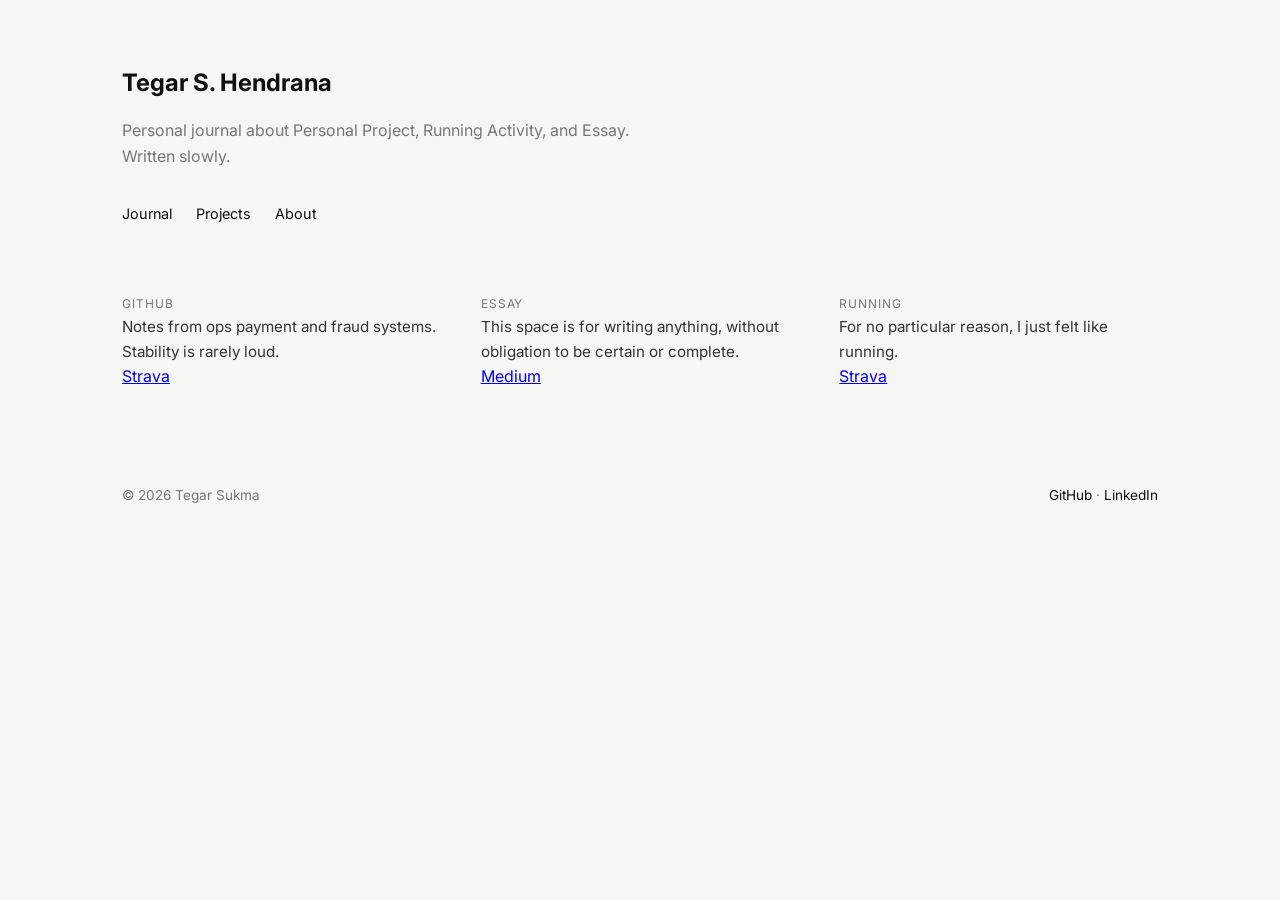
==== commit c7178c2c: "add content" ====
--- a/index.html
+++ b/index.html
@@ -137,8 +137,15 @@
 
   <main>
     <article>
-      <span>Project</span>
+      <span>GitHub</span>
       <p>Notes from ops payment and fraud systems. Stability is rarely loud.</p>
+      <a href="https://github.com/tegar00s">Strava</a>
+    </article>
+
+    <article>
+      <span>Essay</span>
+      <p>This space is for writing anything, without obligation to be certain or complete.</p>
+      <a href="https://medium.com/@tegarshndrn">Medium</a>
     </article>
 
     <article>
@@ -147,11 +154,6 @@
       <a href="https://strava.app.link/UaxoAJURYZb">Strava</a>
     </article>
 
-    <article>
-      <span>Essay</span>
-      <p>This space is for writing anything, without obligation to be certain or complete.</p>
-      <a href="https://medium.com/@tegarshndrn">Medium</a>
-    </article>
   </main>
 
   <footer>
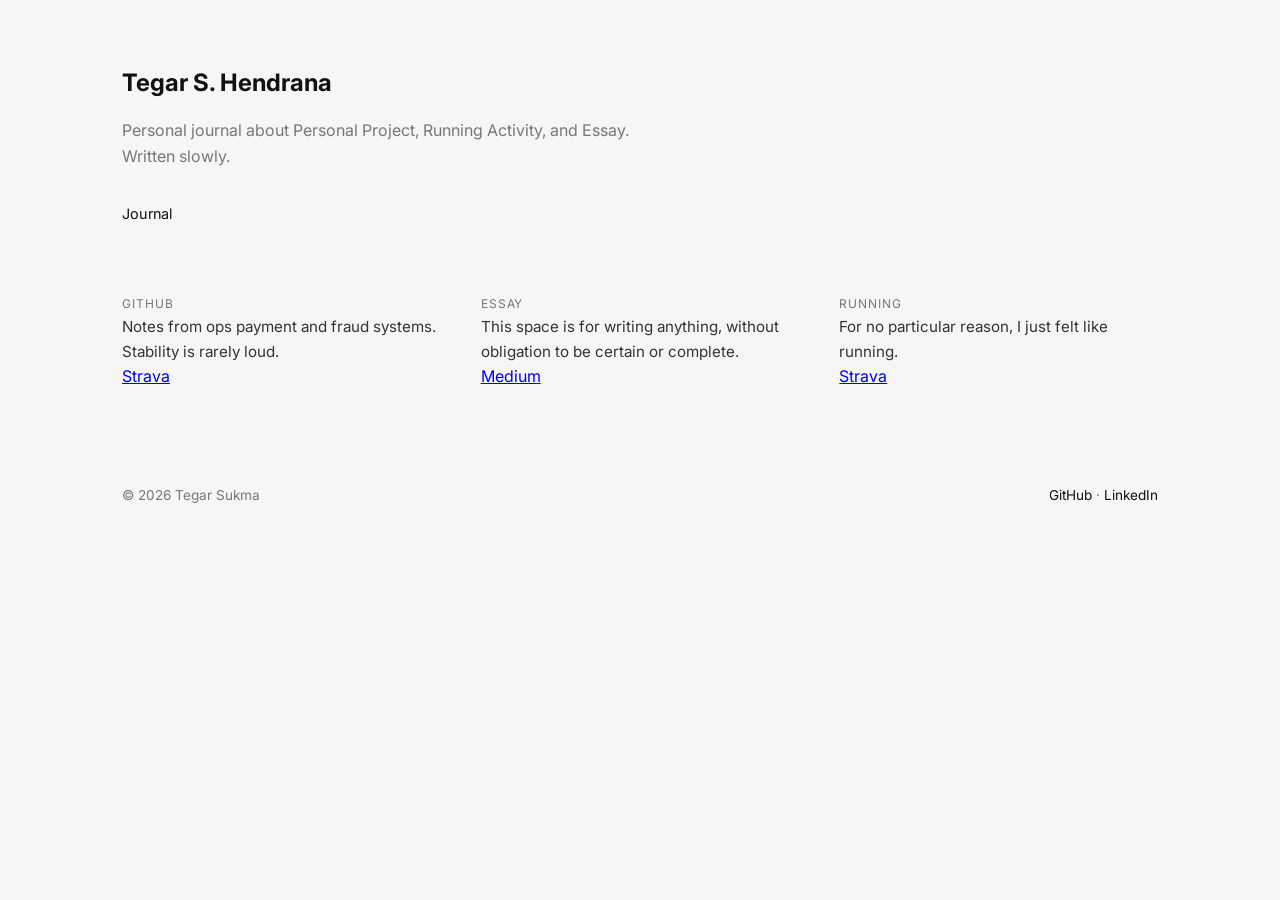
==== commit 94640702: "add content project" ====
--- a/index.html
+++ b/index.html
@@ -130,8 +130,6 @@
     <p>Personal journal about Personal Project, Running Activity, and Essay. Written slowly.</p>
     <nav>
       <a href="#">Journal</a>
-      <a href="#">Projects</a>
-      <a href="#">About</a>
     </nav>
   </header>
 
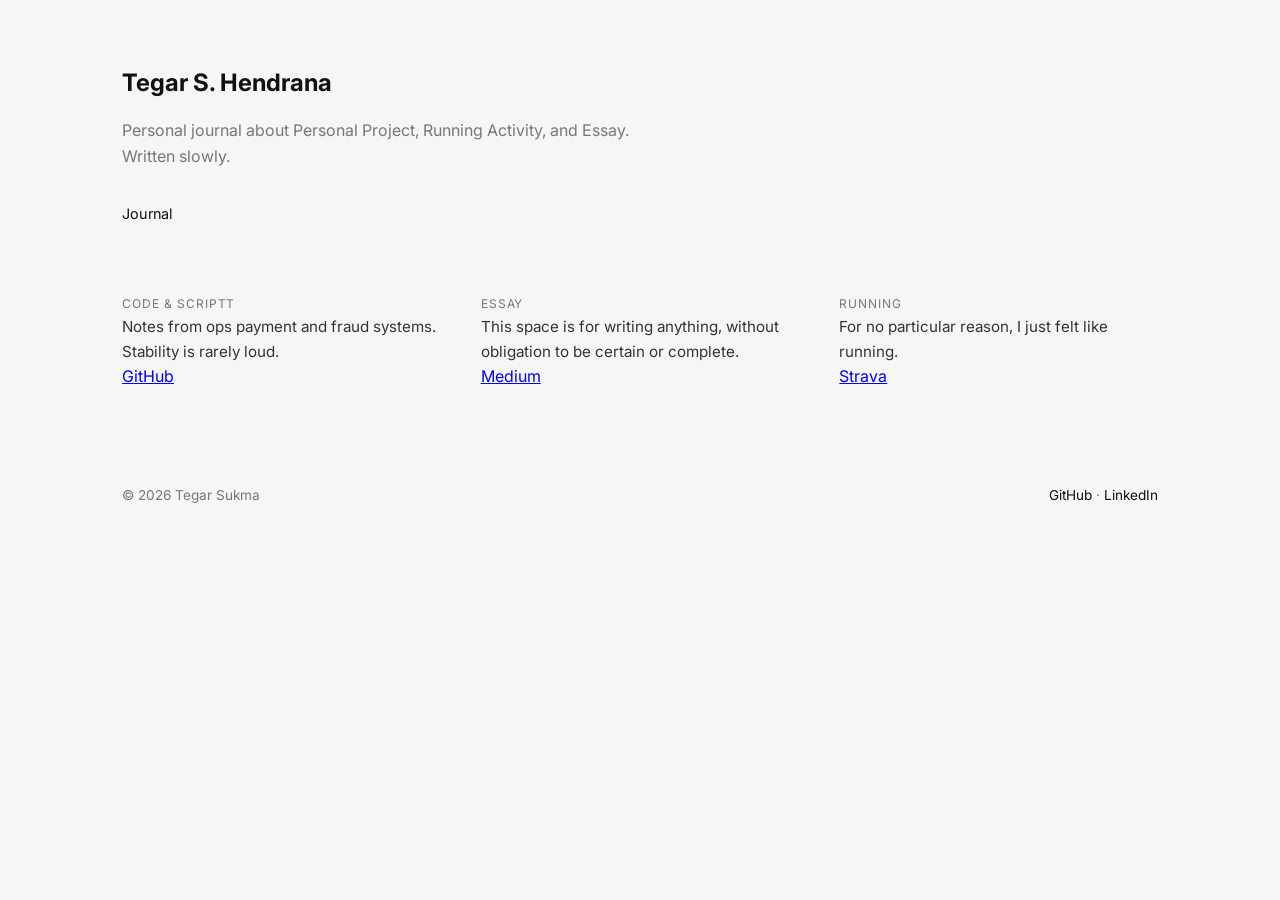
==== commit 79838d55: "add gitub link" ====
--- a/index.html
+++ b/index.html
@@ -135,9 +135,9 @@
 
   <main>
     <article>
-      <span>GitHub</span>
+      <span>Code & Scriptt</span>
       <p>Notes from ops payment and fraud systems. Stability is rarely loud.</p>
-      <a href="https://github.com/tegar00s">Strava</a>
+      <a href="https://github.com/tegar00s">GitHub</a>
     </article>
 
     <article>
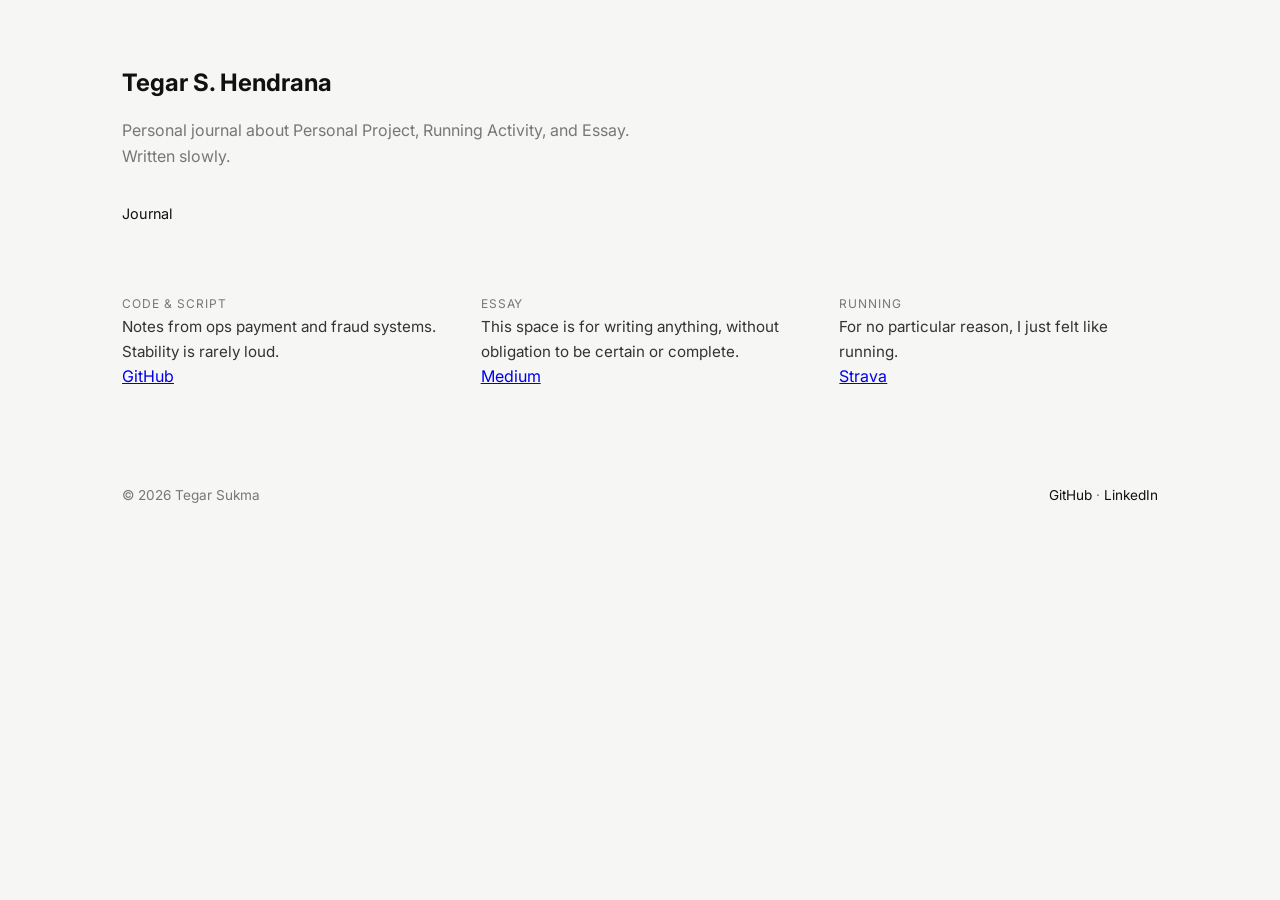
==== commit ebef67e2: "validate submodule" ====
--- a/index.html
+++ b/index.html
@@ -135,7 +135,7 @@
 
   <main>
     <article>
-      <span>Code & Scriptt</span>
+      <span>Code & Script</span>
       <p>Notes from ops payment and fraud systems. Stability is rarely loud.</p>
       <a href="https://github.com/tegar00s">GitHub</a>
     </article>
